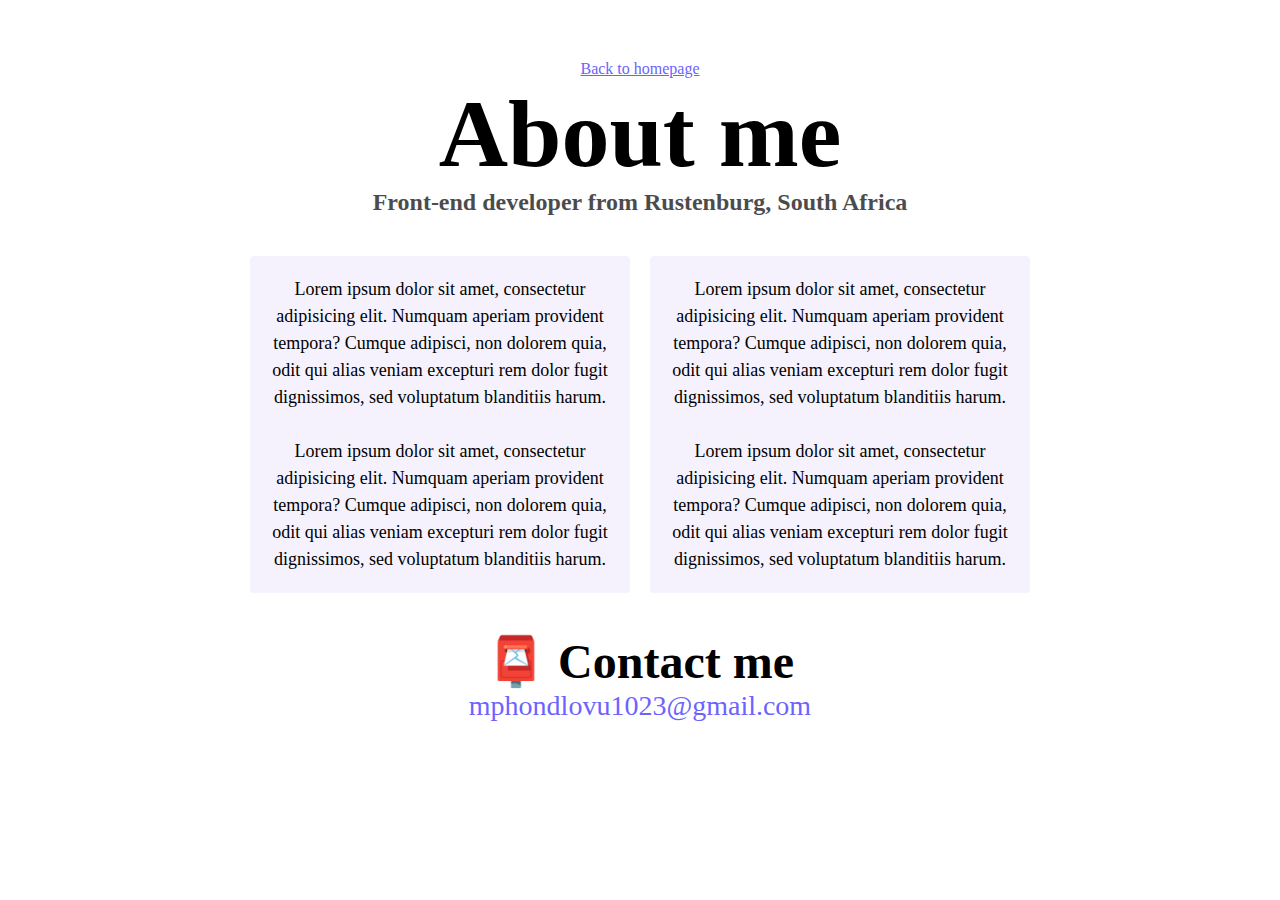
==== about.html @ 66be990d "Added the about.html file" ====
<!DOCTYPE html>
<html lang="en">
  <head>
    <meta charset="UTF-8" />
    <meta http-equiv="X-UA-Compatible" content="IE=edge" />
    <meta name="viewport" content="width=device-width, initial-scale=1.0" />
    <link rel="stylesheet" href="style.css" />
    <title>About Mpho Ndlovu</title>
    <meta
      name="description"
      content="About Mpho Ndlovu, a front-end developer based in South Africa"
    />
  </head>
  <body>
    <a href="index.html" class="homepage-link">Back to homepage</a>
    <h1>About me</h1>
    <h3>Front-end developer from Rustenburg, South Africa</h3>
    <div class="about-paragraphs">
      <p>
        Lorem ipsum dolor sit amet, consectetur adipisicing elit. Numquam
        aperiam provident tempora? Cumque adipisci, non dolorem quia, odit qui
        alias veniam excepturi rem dolor fugit dignissimos, sed voluptatum
        blanditiis harum.
        <br />
        <br />
        Lorem ipsum dolor sit amet, consectetur adipisicing elit. Numquam
        aperiam provident tempora? Cumque adipisci, non dolorem quia, odit qui
        alias veniam excepturi rem dolor fugit dignissimos, sed voluptatum
        blanditiis harum.
      </p>
      <p>
        Lorem ipsum dolor sit amet, consectetur adipisicing elit. Numquam
        aperiam provident tempora? Cumque adipisci, non dolorem quia, odit qui
        alias veniam excepturi rem dolor fugit dignissimos, sed voluptatum
        blanditiis harum.
        <br />
        <br />
        Lorem ipsum dolor sit amet, consectetur adipisicing elit. Numquam
        aperiam provident tempora? Cumque adipisci, non dolorem quia, odit qui
        alias veniam excepturi rem dolor fugit dignissimos, sed voluptatum
        blanditiis harum.
      </p>
    </div>
    <div id="contact">
      <h2>📮 Contact me</h2>
      <a href="mailto:mphondlovu1023@gmail.com" class="email-link"
        >mphondlovu1023@gmail.com
      </a>
    </div>
  </body>
</html>
---- style.css ----
:root {
  --primary-color: #6c63ff;
  --secondary-color: #f5f2fe;
  --box-shadow: 0 5px 10px rgba(0, 0, 0, 0.3);
}

body {
  margin: 60px auto;
  max-width: 800px;
}

h1,
h2,
h3 {
  text-align: center;
  margin: 0;
}

h1 {
  font-size: 96px;
}

h2 {
  font-size: 48px;
}

h3 {
  font-size: 24px;
  opacity: 0.7;
}

p {
  background: var(--secondary-color);
  padding: 20px;
  border-radius: 4px;
  font-size: 18px;
  line-height: 1.5;
  text-align: center;
}

.navigation-links {
  display: flex;
  margin-top: 40px;
  justify-content: center;
}

.navigation-links a {
  margin: 20px;
  border-radius: 4px;
  padding: 20px 15px;
  text-decoration: none;
  text-transform: capitalize;
}

.contact-link {
  background: var(--primary-color);
  box-shadow: var(--box-shadow);
  color: white;
}

.about-link {
  color: var(--primary-color);
  border: 1px solid var(--primary-color);
}

.homepage-link {
  color: var(--primary-color);
  text-align: center;
  display: block;
}

.about-paragraphs {
  display: flex;
  margin: 30px 0;
}

.about-paragraphs p {
  margin: 10px;
}

.email-link {
  display: flex;
  justify-content: center;
  color: var(--primary-color);
  font-size: 28px;
  text-decoration: none;
}

.email-link:hover {
  text-decoration: underline;
}

.primary-link {
  border-radius: 4px;
  padding: 20px 15px;
  text-decoration: none;
  text-transform: capitalize;
  background: var(--primary-color);
  box-shadow: var(--box-shadow);
  color: white;
}

.secondary-link {
  border-radius: 4px;
  padding: 20px 15px;
  text-decoration: none;
  text-transform: capitalize;
  color: var(--primary-color);
  border: 1px solid var(--primary-color);
}
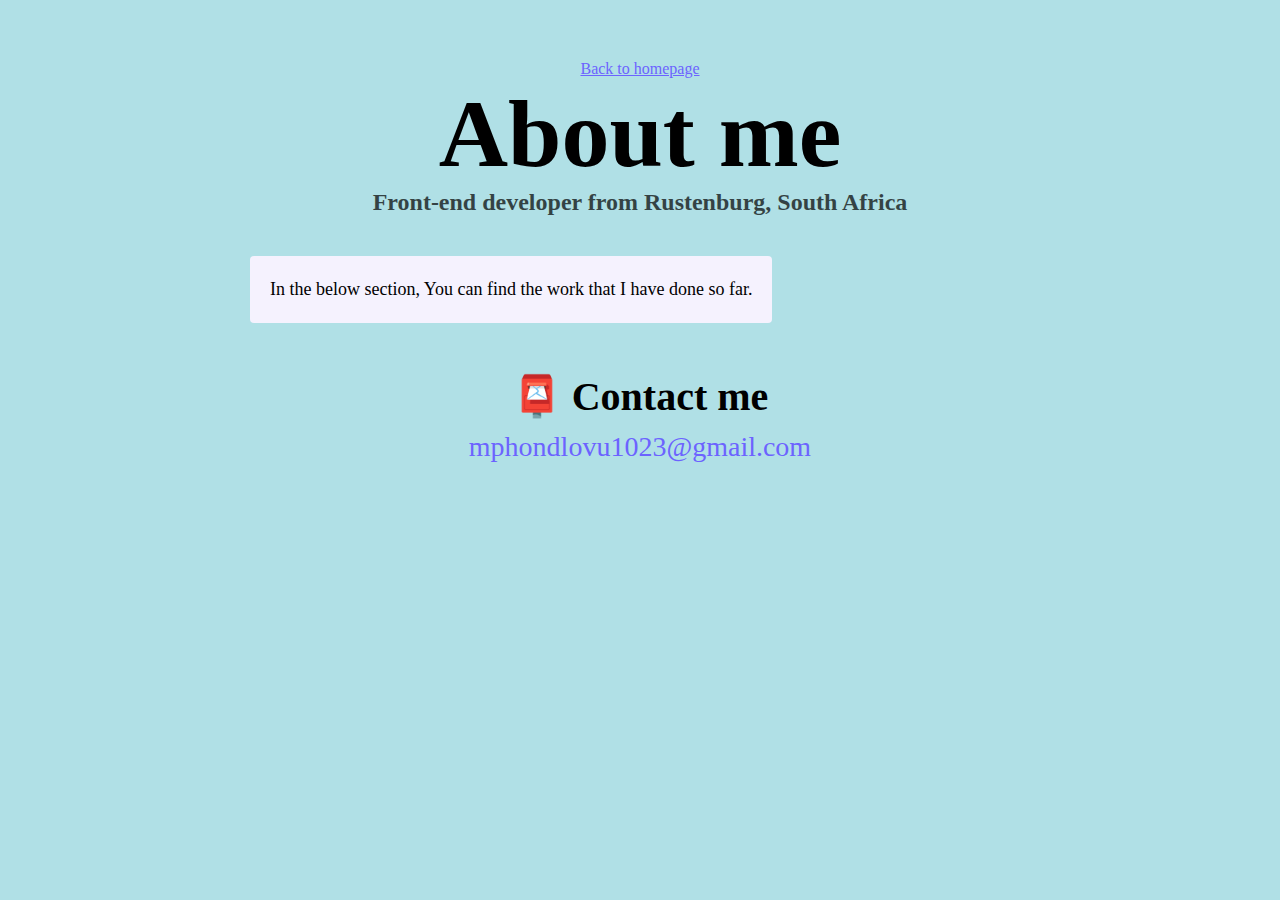
==== commit 04d97f7f: "Updating the index.html contents" ====
--- a/about.html
+++ b/about.html
@@ -17,28 +17,7 @@
     <h3>Front-end developer from Rustenburg, South Africa</h3>
     <div class="about-paragraphs">
       <p>
-        Lorem ipsum dolor sit amet, consectetur adipisicing elit. Numquam
-        aperiam provident tempora? Cumque adipisci, non dolorem quia, odit qui
-        alias veniam excepturi rem dolor fugit dignissimos, sed voluptatum
-        blanditiis harum.
-        <br />
-        <br />
-        Lorem ipsum dolor sit amet, consectetur adipisicing elit. Numquam
-        aperiam provident tempora? Cumque adipisci, non dolorem quia, odit qui
-        alias veniam excepturi rem dolor fugit dignissimos, sed voluptatum
-        blanditiis harum.
-      </p>
-      <p>
-        Lorem ipsum dolor sit amet, consectetur adipisicing elit. Numquam
-        aperiam provident tempora? Cumque adipisci, non dolorem quia, odit qui
-        alias veniam excepturi rem dolor fugit dignissimos, sed voluptatum
-        blanditiis harum.
-        <br />
-        <br />
-        Lorem ipsum dolor sit amet, consectetur adipisicing elit. Numquam
-        aperiam provident tempora? Cumque adipisci, non dolorem quia, odit qui
-        alias veniam excepturi rem dolor fugit dignissimos, sed voluptatum
-        blanditiis harum.
+        In the below section, You can find the work that I have done so far.
       </p>
     </div>
     <div id="contact">
--- a/style.css
+++ b/style.css
@@ -7,6 +7,8 @@
 body {
   margin: 60px auto;
   max-width: 800px;
+  background-color: powderblue;
+  font-family: Cambria, Cochin, Georgia, Times, "Times New Roman", serif;
 }
 
 h1,
@@ -21,7 +23,8 @@
 }
 
 h2 {
-  font-size: 48px;
+  font-size: 40px;
+  line-height: 1.7;
 }
 
 h3 {
@@ -35,7 +38,6 @@
   border-radius: 4px;
   font-size: 18px;
   line-height: 1.5;
-  text-align: center;
 }
 
 .navigation-links {
@@ -76,6 +78,7 @@
 
 .about-paragraphs p {
   margin: 10px;
+  text-align: center;
 }
 
 .email-link {
@@ -108,3 +111,11 @@
   color: var(--primary-color);
   border: 1px solid var(--primary-color);
 }
+
+@media (max-width: 576px) {
+  .project-link {
+    display: block;
+    text-align: center;
+    margin: 0 20px;
+  }
+}
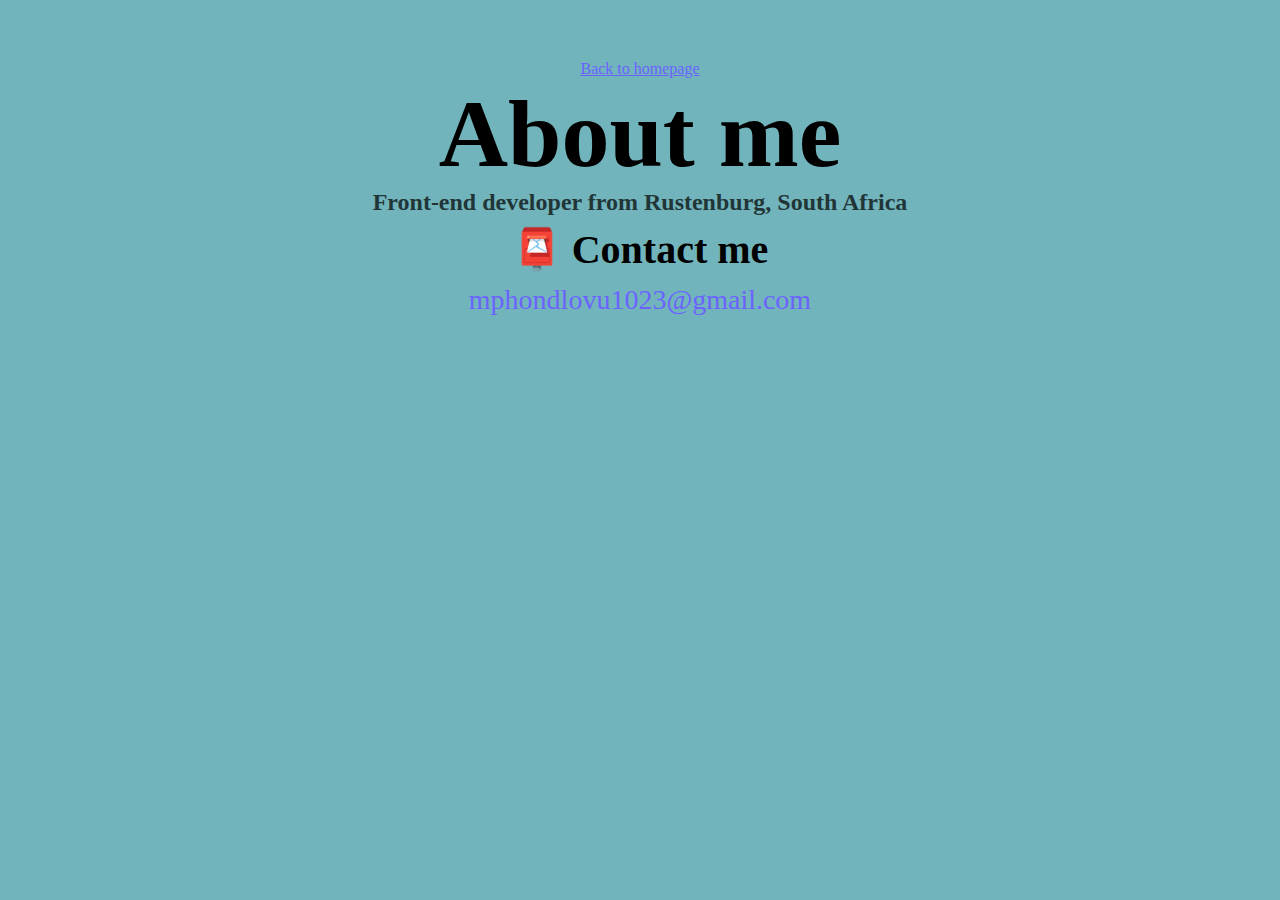
==== commit b4d694e5: "Correcting the index.html file" ====
--- a/about.html
+++ b/about.html
@@ -15,11 +15,23 @@
     <a href="index.html" class="homepage-link">Back to homepage</a>
     <h1>About me</h1>
     <h3>Front-end developer from Rustenburg, South Africa</h3>
-    <div class="about-paragraphs">
-      <p>
-        In the below section, You can find the work that I have done so far.
-      </p>
-    </div>
+
+    <script
+      src="https://code.jquery.com/jquery-3.3.1.slim.min.js"
+      integrity="sha384-q8i/X+965DzO0rT7abK41JStQIAqVgRVzpbzo5smXKp4YfRvH+8abtTE1Pi6jizo"
+      crossorigin="anonymous"
+    ></script>
+    <script
+      src="https://cdn.jsdelivr.net/npm/popper.js@1.14.6/dist/umd/popper.min.js"
+      integrity="sha384-wHAiFfRlMFy6i5SRaxvfOCifBUQy1xHdJ/yoi7FRNXMRBu5WHdZYu1hA6ZOblgut"
+      crossorigin="anonymous"
+    ></script>
+    <script
+      src="https://cdn.jsdelivr.net/npm/bootstrap@4.2.1/dist/js/bootstrap.min.js"
+      integrity="sha384-B0UglyR+jN6CkvvICOB2joaf5I4l3gm9GU6Hc1og6Ls7i6U/mkkaduKaBhlAXv9k"
+      crossorigin="anonymous"
+    ></script>
+
     <div id="contact">
       <h2>📮 Contact me</h2>
       <a href="mailto:mphondlovu1023@gmail.com" class="email-link"
--- a/style.css
+++ b/style.css
@@ -7,8 +7,8 @@
 body {
   margin: 60px auto;
   max-width: 800px;
-  background-color: powderblue;
   font-family: Cambria, Cochin, Georgia, Times, "Times New Roman", serif;
+  background-color: rgb(114, 180, 188);
 }
 
 h1,
@@ -38,6 +38,10 @@
   border-radius: 4px;
   font-size: 18px;
   line-height: 1.5;
+}
+
+img {
+  display: block;
 }
 
 .navigation-links {
@@ -70,15 +74,60 @@
   text-align: center;
   display: block;
 }
-
+.container {
+  width: 100%;
+  padding-right: var(--bs-gutter-x, 0.75rem);
+  padding-left: var(--bs-gutter-x, 0.75rem);
+  margin-right: auto;
+  margin-left: auto;
+}
 .about-paragraphs {
   display: flex;
   margin: 30px 0;
 }
 
+.text-center {
+  text-align: center !important;
+}
+
 .about-paragraphs p {
   margin: 10px;
-  text-align: center;
+}
+
+.row {
+  --bs-gutter-x: 1.5rem;
+  --bs-gutter-y: 0;
+  display: flex;
+  flex-wrap: wrap;
+  margin-top: calc(var(--bs-gutter-y) * -1);
+  margin-right: calc(var(--bs-gutter-x) / -2);
+  margin-left: clac(var(--bs-gutter-x) / -2);
+}
+
+.rounded {
+  border-radius: 0, 25rem !important;
+}
+.p-2 {
+  padding: 0.5rem !important;
+}
+.mb-4 {
+  margin-bottom: 1.5rem !important;
+}
+.shadow {
+  box-shadow: 0.5rem 1rem rgba(0, 0, 0, 0.15) !important;
+}
+
+.mt-5 {
+  margin-top: 3rem !important;
+}
+
+.img-fluid {
+  max-width: 100%;
+  height: auto;
+}
+
+img {
+  vertical-align: middle;
 }
 
 .email-link {
@@ -111,11 +160,3 @@
   color: var(--primary-color);
   border: 1px solid var(--primary-color);
 }
-
-@media (max-width: 576px) {
-  .project-link {
-    display: block;
-    text-align: center;
-    margin: 0 20px;
-  }
-}
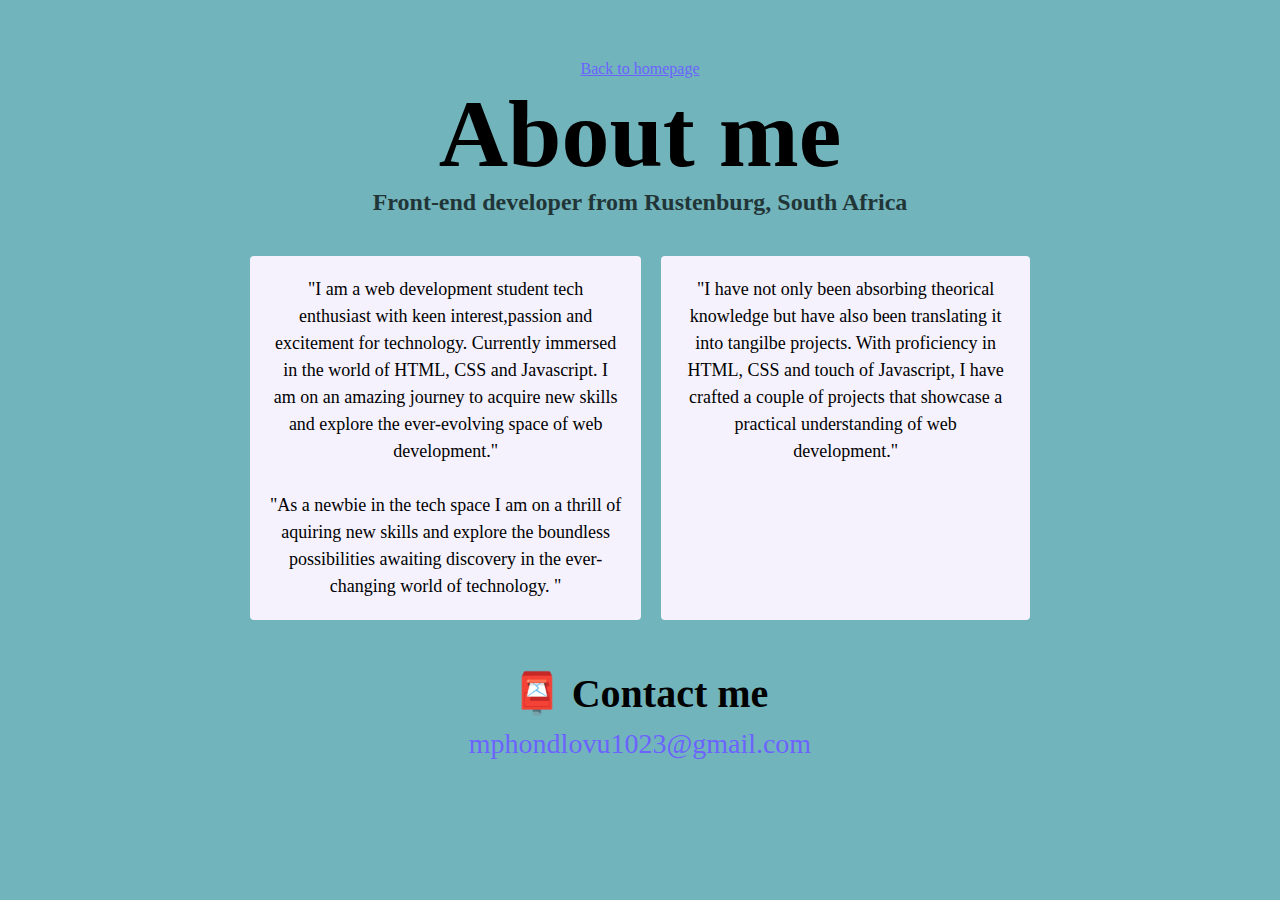
==== commit 4e2b27b2: "Linking the files to work together with index.html" ====
--- a/about.html
+++ b/about.html
@@ -15,6 +15,26 @@
     <a href="index.html" class="homepage-link">Back to homepage</a>
     <h1>About me</h1>
     <h3>Front-end developer from Rustenburg, South Africa</h3>
+    <div class="about-paragraphs">
+      <p>
+        "I am a web development student tech enthusiast with keen
+        interest,passion and excitement for technology. Currently immersed in
+        the world of HTML, CSS and Javascript. I am on an amazing journey to
+        acquire new skills and explore the ever-evolving space of web
+        development."
+        <br />
+        <br />
+        "As a newbie in the tech space I am on a thrill of aquiring new skills
+        and explore the boundless possibilities awaiting discovery in the
+        ever-changing world of technology. "
+      </p>
+      <p>
+        "I have not only been absorbing theorical knowledge but have also been
+        translating it into tangilbe projects. With proficiency in HTML, CSS and
+        touch of Javascript, I have crafted a couple of projects that showcase a
+        practical understanding of web development."
+      </p>
+    </div>
 
     <script
       src="https://code.jquery.com/jquery-3.3.1.slim.min.js"
--- a/style.css
+++ b/style.css
@@ -38,6 +38,7 @@
   border-radius: 4px;
   font-size: 18px;
   line-height: 1.5;
+  text-align: center;
 }
 
 img {
@@ -74,13 +75,7 @@
   text-align: center;
   display: block;
 }
-.container {
-  width: 100%;
-  padding-right: var(--bs-gutter-x, 0.75rem);
-  padding-left: var(--bs-gutter-x, 0.75rem);
-  margin-right: auto;
-  margin-left: auto;
-}
+
 .about-paragraphs {
   display: flex;
   margin: 30px 0;
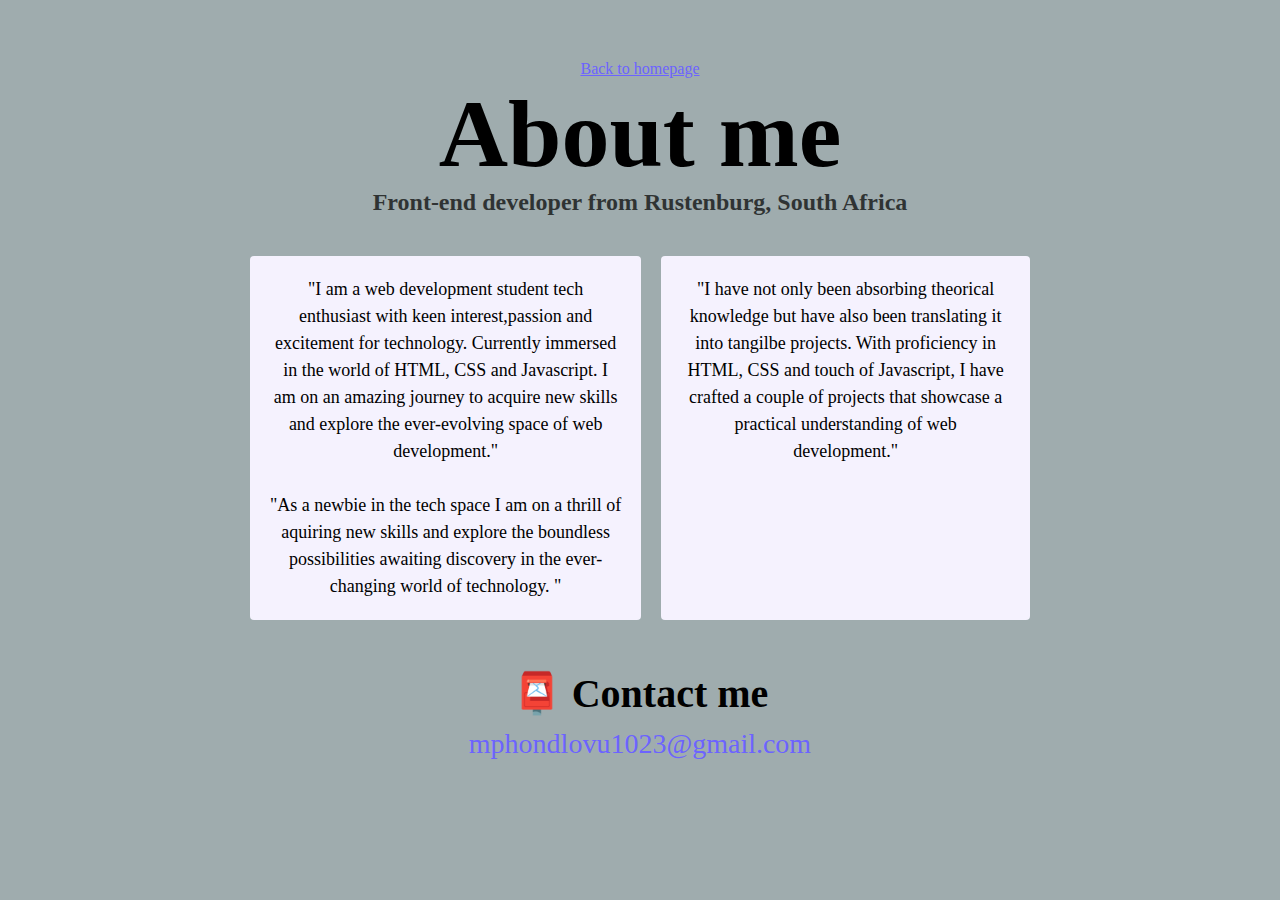
==== commit a557e78f: "Made  changes to the contents of projects.html" ====
--- a/about.html
+++ b/about.html
@@ -4,6 +4,19 @@
     <meta charset="UTF-8" />
     <meta http-equiv="X-UA-Compatible" content="IE=edge" />
     <meta name="viewport" content="width=device-width, initial-scale=1.0" />
+    <link
+      rel="stylesheet"
+      href="https://cdn.jsdelivr.net/npm/bootstrap@4.6.2/dist/css/bootstrap.min.css"
+      integrity="sha384-xOolHFLEh07PJGoPkLv1IbcEPTNtaed2xpHsD9ESMhqIYd0nLMwNLD69Npy4HI+N"
+      crossorigin="anonymous"
+    />
+
+    <link rel="preconnect" href="https://fonts.googleapis.com" />
+    <link rel="preconnect" href="https://fonts.gstatic.com" crossorigin />
+    <link
+      href="https://fonts.googleapis.com/css2?family=Poppins:ital@1&display=swap"
+      rel="stylesheet"
+    />
     <link rel="stylesheet" href="style.css" />
     <title>About Mpho Ndlovu</title>
     <meta
--- a/style.css
+++ b/style.css
@@ -8,7 +8,7 @@
   margin: 60px auto;
   max-width: 800px;
   font-family: Cambria, Cochin, Georgia, Times, "Times New Roman", serif;
-  background-color: rgb(114, 180, 188);
+  background-color: rgb(159, 172, 174);
 }
 
 h1,
@@ -155,3 +155,32 @@
   color: var(--primary-color);
   border: 1px solid var(--primary-color);
 }
+
+.project-description {
+  padding: 120px 60px;
+}
+
+.btn-branding {
+  background: var(--branding-color);
+  border-radius: 4px;
+  color: white;
+  font-size: 18px;
+  line-height: 27px;
+  padding: 15px 30px;
+}
+
+.btn-branding-outline {
+  color: var(--branding-color);
+  border: 1px solid var(--branding-color);
+  border-radius: 4px;
+  font-size: 18px;
+  line-height: 27px;
+  padding: 15px 30px;
+}
+
+@media (max-width: 900px) {
+  .project-description {
+    padding: 0;
+    text-align: center;
+  }
+}
